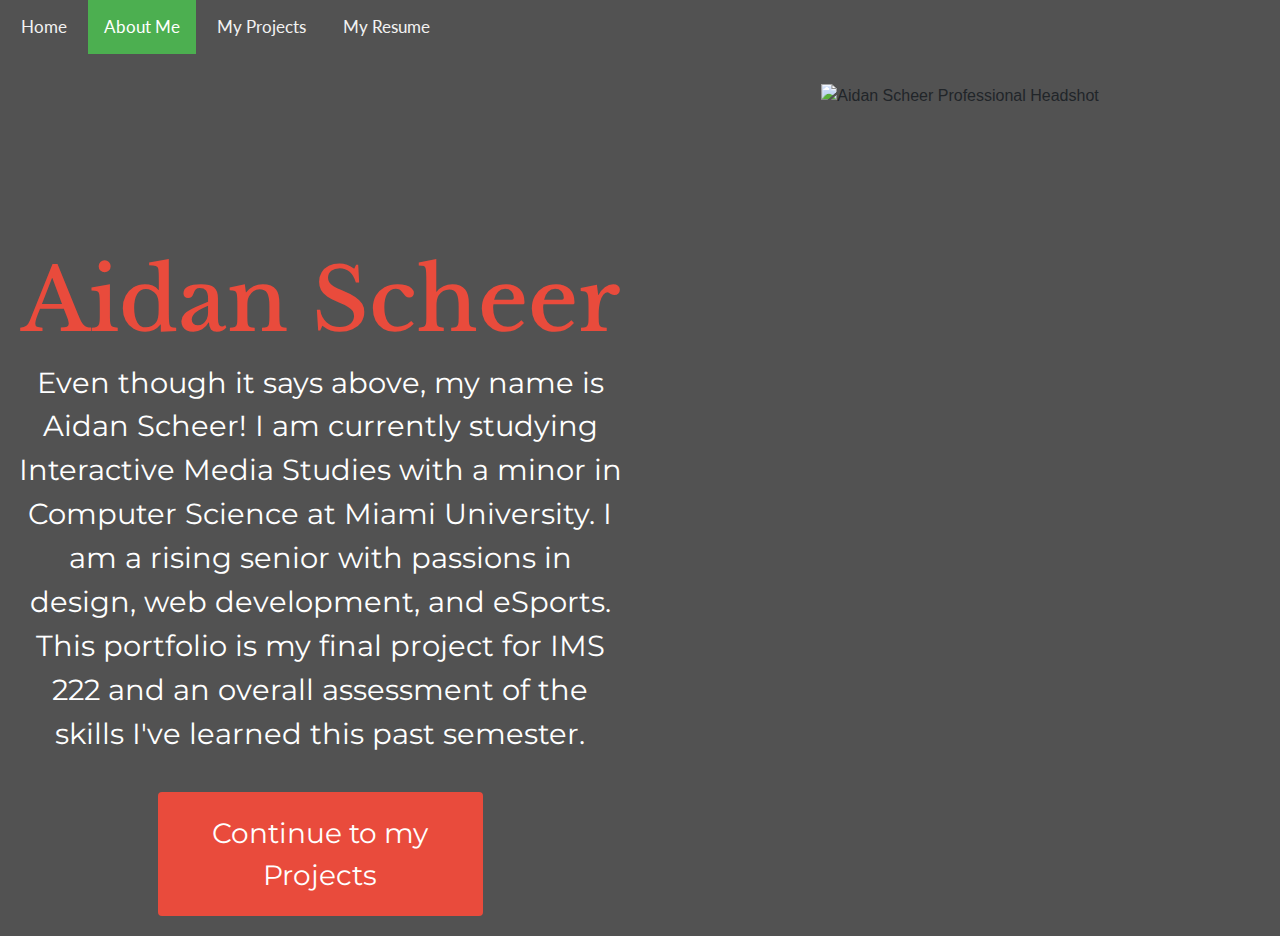
==== introduction.html @ 21a2062d "Initial commit" ====
<!DOCTYPE html>
<html lang="en">
 
  <head>

    <link rel="shortcut icon" type="image/png" href="images/favicon.png"/>
    
   <meta charset="utf-8">
    <meta name="viewport" content="width=device-width, initial-scale=1, shrink-to-fit=no">
   <title>Aidan Scheer: Introduction</title>
   
   <!-- Link to local styles -->
    <link href="https://fonts.googleapis.com/css2?family=Montserrat&display=swap"     rel="stylesheet">
    <link href="https://fonts.googleapis.com/css2?family=Libre+Baskerville:wght@700&display=swap" rel="stylesheet">
    <link href="https://fonts.googleapis.com/css2?family=Lato&display=swap" rel="stylesheet">


    <link rel="stylesheet" href="/style.css" type="text/css" />

    <link rel="stylesheet" href="https://stackpath.bootstrapcdn.com/bootstrap/4.4.1/css/bootstrap.min.css" integrity="sha384-Vkoo8x4CGsO3+Hhxv8T/Q5PaXtkKtu6ug5TOeNV6gBiFeWPGFN9MuhOf23Q9Ifjh" crossorigin="anonymous">
  </head>


<body>
   <div class="container-fluid">

<div class="row"> <!-- put nav in a row -->
    <nav class="topnav"> <!-- changed div to nav -->
      <a href="index.html">Home</a>
      <a class="active" href="introduction.html">About Me</a>
      <a href="projects.html">My Projects</a>
      <a href="resume.html">My Resume</a>
    </nav>
</div>

    <div class="row">
  <div class="col-md col-my-auto" style="text-align:center;"> <!-- changed column to col-sm -->
  <h1 class="project-name"> Aidan Scheer</h1>

  <p class="description"> Even though it says above, my name is Aidan Scheer! I am currently studying Interactive Media Studies with a minor in Computer Science at Miami University. I am a rising senior with passions in design, web development, and eSports. This portfolio is my final project for IMS 222 and an overall assessment of the skills I've learned this past semester.</p>

   <button class="button"  style="vertical-align:middle"> <span><a href="https://portfolio--scheera2.repl.co/projects.html" style="color:white;text-decoration:none;"> Continue to my Projects </a></span></button>

  </div>
 
  <div class="col-sm" align="center">
   <img class="profile" src="/images/ProfessionalPicture.jpg" alt="Aidan Scheer Professional Headshot">
  </div>
  </div>
</div>
  </div>
  
    <script src="https://code.jquery.com/jquery-3.4.1.slim.min.js" integrity="sha384-J6qa4849blE2+poT4WnyKhv5vZF5SrPo0iEjwBvKU7imGFAV0wwj1yYfoRSJoZ+n" crossorigin="anonymous"></script>
    <script src="https://cdn.jsdelivr.net/npm/popper.js@1.16.0/dist/umd/popper.min.js" integrity="sha384-Q6E9RHvbIyZFJoft+2mJbHaEWldlvI9IOYy5n3zV9zzTtmI3UksdQRVvoxMfooAo" crossorigin="anonymous"></script>
    <script src="https://stackpath.bootstrapcdn.com/bootstrap/4.4.1/js/bootstrap.min.js" integrity="sha384-wfSDF2E50Y2D1uUdj0O3uMBJnjuUD4Ih7YwaYd1iqfktj0Uod8GCExl3Og8ifwB6" crossorigin="anonymous"></script>

  </body>
</html>
---- style.css ----
.front-name {
  font-family: 'Libre Baskerville', serif;
  font-style: normal;
  font-weight: 700;
  color: #E94B3Cff;
  font-size: 70pt;
}

.project-name {
  font-family: 'Libre Baskerville', serif;
  color: #E94B3Cff;;
  font-size: 65pt;
}

html {
  background-color: #525252;
}

.front-intro {
  font-family: 'Montserrat', sans-serif;
  color: #ffffff;
  font-size: 30pt;
  line-height: 150%;
}

.description {
  font-family: 'Montserrat', sans-serif;
  color: #ffffff;
  font-size: 22pt;
}

h5 {
  font-family: 'Montserrat', sans-serif;
  color:#525252;
  font-size: 40pt;
}

img.front-page {
  width: 120%;
  padding: 0px;
  height: auto;
}

img.project-display {
  width: 75%;
  padding: 0px;
  height: auto;
  margin-top: 20px;
}

img.profile {
  margin-top: 10px;
  width: 60%;
  height: auto;
}

img.resume {
  background-color: #525252;
  margin-top: 50px;
  margin-bottom: 50px;
  width: 65%;
}

.project-window:hover {
  opacity: .5;
}

.project-window {
    -webkit-transition: all 0.50s;
    transition: all 0.50s;
}
.project-window:hover {
    filter: brightness(130%);
    -webkit-filter: brightness(130%);
    -moz-filter: brightness(130%);
     -o-filter: brightness(130%);
    -ms-filter: brightness(130%);
     -webkit-transition: all 0.50s;
     transition: all 0.50s;
  }

.button {
  font-family: 'Montserrat', sans-serif;
  border-radius: 4px;
  background-color:#E94B3Cff;
  border: none;
  color: #e4bebe;
  text-align: center;
  font-size: 28px;
  padding: 20px;
  width: 325px;
  transition: all 0.5s;
  cursor: pointer;
  margin-top: 20px;
  margin-bottom: 20px;
  text-decoration: none;
}

.button:link{
  color: white;
}

.button:hover{
  text-decoration: none;
}

.button span {
  display: inline-block;
  position: relative;
  transition: 0.5s;
}

.button span:after {
  content: '\00bb';
  position: absolute;
  opacity: 0;
  top: 0;
  right: -20px;
  transition: 0.5s;
}

.button:hover span {
  padding-right: 25px;
}

.button:hover span:after {
  opacity: 1;
  right: 0;
}

/* Add a black background color to the top navigation */
.topnav {
  background-color: #525252;
  margin-bottom: 10px;
}

/* Style the links inside the navigation bar */
.topnav a {
  font-family: 'Lato', sans-serif;
  float: left;
  color: #f2f2f2;
  text-align: center;
  padding: 14px 16px;
  margin-bottom: 10px;
  margin-left: 5px;
  text-decoration: none;
  font-size: 17px;
}

/* Change the color of links on hover */
.topnav a:hover {
  background-color: #ddd;
  text-decoration: none;
  color: black;
}

/* Add a color to the active/current link */
.topnav a.active {
  background-color: #4CAF50;
  color: white;
}

.row {
  background-color: #525252;
}

.col-md {
  margin-top: 175px;
}

.resume-text{
  text-decoration: none;
  border: 10px #E94B3Cff;
}
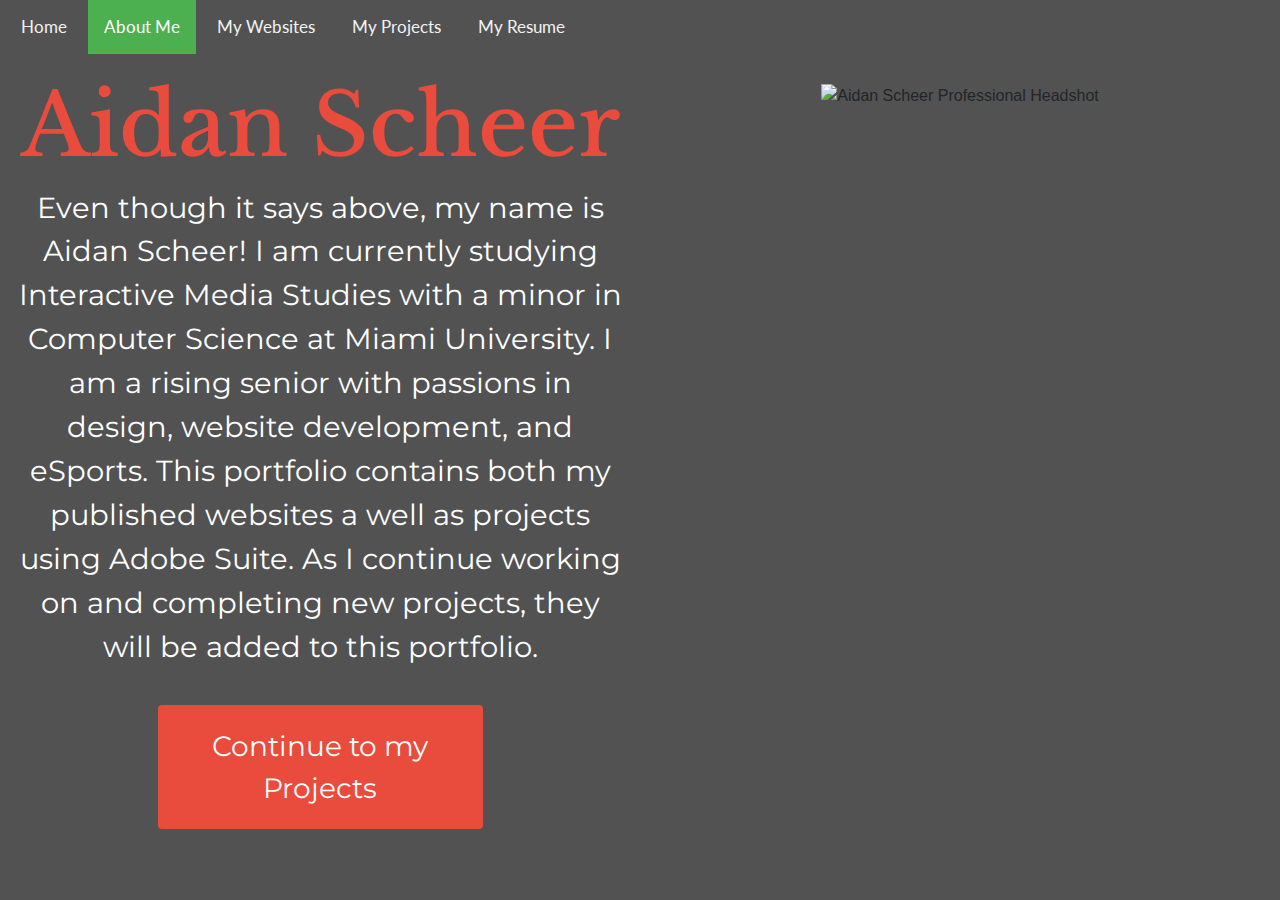
==== commit a3c88be8: "Added featured website page, increased website functionality. Working on making site mobile friendly" ====
--- a/introduction.html
+++ b/introduction.html
@@ -28,27 +28,29 @@
     <nav class="topnav"> <!-- changed div to nav -->
       <a href="index.html">Home</a>
       <a class="active" href="introduction.html">About Me</a>
+      <a href="websites.html">My Websites</a>
       <a href="projects.html">My Projects</a>
       <a href="resume.html">My Resume</a>
     </nav>
 </div>
 
-    <div class="row">
-  <div class="col-md col-my-auto" style="text-align:center;"> <!-- changed column to col-sm -->
+  <div class="row">
+    <div class="col-md-6 align-self-center" align="center">
   <h1 class="project-name"> Aidan Scheer</h1>
 
-  <p class="description"> Even though it says above, my name is Aidan Scheer! I am currently studying Interactive Media Studies with a minor in Computer Science at Miami University. I am a rising senior with passions in design, web development, and eSports. This portfolio is my final project for IMS 222 and an overall assessment of the skills I've learned this past semester.</p>
+  <p class="description"> Even though it says above, my name is Aidan Scheer! I am currently studying Interactive Media Studies with a minor in Computer Science at Miami University. 
+   I am a rising senior with passions in design, website development, and eSports. This portfolio contains both my published websites a well as projects using Adobe Suite. As I continue working
+   on and completing new projects, they will be added to this portfolio.</p>
 
-   <button class="button"  style="vertical-align:middle"> <span><a href="https://portfolio--scheera2.repl.co/projects.html" style="color:white;text-decoration:none;"> Continue to my Projects </a></span></button>
+   <button class="button"  style="vertical-align:middle"> <span><a href="websites.html" style="color:white;text-decoration:none;"> Continue to my Projects </a></span></button>
 
   </div>
  
-  <div class="col-sm" align="center">
+  <div class="col-md-6" align="center">
    <img class="profile" src="/images/ProfessionalPicture.jpg" alt="Aidan Scheer Professional Headshot">
   </div>
-  </div>
 </div>
-  </div>
+
   
     <script src="https://code.jquery.com/jquery-3.4.1.slim.min.js" integrity="sha384-J6qa4849blE2+poT4WnyKhv5vZF5SrPo0iEjwBvKU7imGFAV0wwj1yYfoRSJoZ+n" crossorigin="anonymous"></script>
     <script src="https://cdn.jsdelivr.net/npm/popper.js@1.16.0/dist/umd/popper.min.js" integrity="sha384-Q6E9RHvbIyZFJoft+2mJbHaEWldlvI9IOYy5n3zV9zzTtmI3UksdQRVvoxMfooAo" crossorigin="anonymous"></script>
--- a/style.css
+++ b/style.css
@@ -8,7 +8,7 @@
 
 .project-name {
   font-family: 'Libre Baskerville', serif;
-  color: #E94B3Cff;;
+  color: #E94B3Cff;
   font-size: 65pt;
 }
 
@@ -27,6 +27,8 @@
   font-family: 'Montserrat', sans-serif;
   color: #ffffff;
   font-size: 22pt;
+  margin-left: auto;
+  margin-right: auto;
 }
 
 h5 {
@@ -60,24 +62,6 @@
   margin-bottom: 50px;
   width: 65%;
 }
-
-.project-window:hover {
-  opacity: .5;
-}
-
-.project-window {
-    -webkit-transition: all 0.50s;
-    transition: all 0.50s;
-}
-.project-window:hover {
-    filter: brightness(130%);
-    -webkit-filter: brightness(130%);
-    -moz-filter: brightness(130%);
-     -o-filter: brightness(130%);
-    -ms-filter: brightness(130%);
-     -webkit-transition: all 0.50s;
-     transition: all 0.50s;
-  }
 
 .button {
   font-family: 'Montserrat', sans-serif;
@@ -162,10 +146,8 @@
 
 .row {
   background-color: #525252;
-}
-
-.col-md {
-  margin-top: 175px;
+  margin-right: 0px;
+  margin-left: 0px;
 }
 
 .resume-text{
@@ -174,3 +156,98 @@
 }
 
 
+.img-description{
+  position: absolute;
+  top: 0;
+  bottom: 0;
+  left: 0;
+  right: 0;
+  height: 100%;
+  width: 100%;
+  opacity: 0;
+  color: #E94B3Cff;
+  font-family: 'Montserrat', sans-serif;
+  font-size: 22pt;
+}
+
+
+.img-fluid{
+  -webkit-transition: all 0.50s;
+  transition: all 0.50s;
+  overflow: hidden;
+  display: block;
+  
+}
+
+.img-responsive {
+  width: auto;
+  height: 405px;
+  margin: auto;    
+  display: block;
+  -webkit-transition: all 0.50s;
+  transition: all 0.50s;
+}
+
+
+.img-fluid:hover{
+  opacity: .9;
+  filter: brightness(130%);
+  -webkit-filter: brightness(130%);
+  -moz-filter: brightness(130%);
+   -o-filter: brightness(130%);
+  -ms-filter: brightness(130%);
+   -webkit-transition: all 0.50s;
+   transition: all 0.50s;
+}
+
+.img-responsive:hover{
+  opacity: .9;
+  filter: brightness(130%);
+  -webkit-filter: brightness(130%);
+  -moz-filter: brightness(130%);
+   -o-filter: brightness(130%);
+  -ms-filter: brightness(130%);
+   -webkit-transition: all 0.50s;
+   transition: all 0.50s;
+}
+
+.overlay {
+  position: absolute;
+  top: 0;
+  bottom: 0;
+  left: 0;
+  right: 0;
+  height: 100%;
+  width: 100%;
+  opacity: 0;
+  transition: all 0.50s;
+  background-color: #525252;
+}
+
+.website-fluid:hover{
+  filter: brightness(130%);
+  -webkit-filter: brightness(130%);
+  -moz-filter: brightness(130%);
+  -o-filter: brightness(130%);
+  -ms-filter: brightness(130%);
+  -webkit-transition: all 0.50s;
+  transition: all 0.50s;
+}
+
+.website-fluid:hover .overlay {
+  opacity: .9;
+}
+
+.text {
+  color: #E94B3Cff;
+  font-weight: bolder;
+  font-size: 30px;
+  position: absolute;
+  top: 50%;
+  left: 50%;
+  -webkit-transform: translate(-50%, -50%);
+  -ms-transform: translate(-50%, -50%);
+  transform: translate(-50%, -50%);
+  text-align: center;
+  
+}